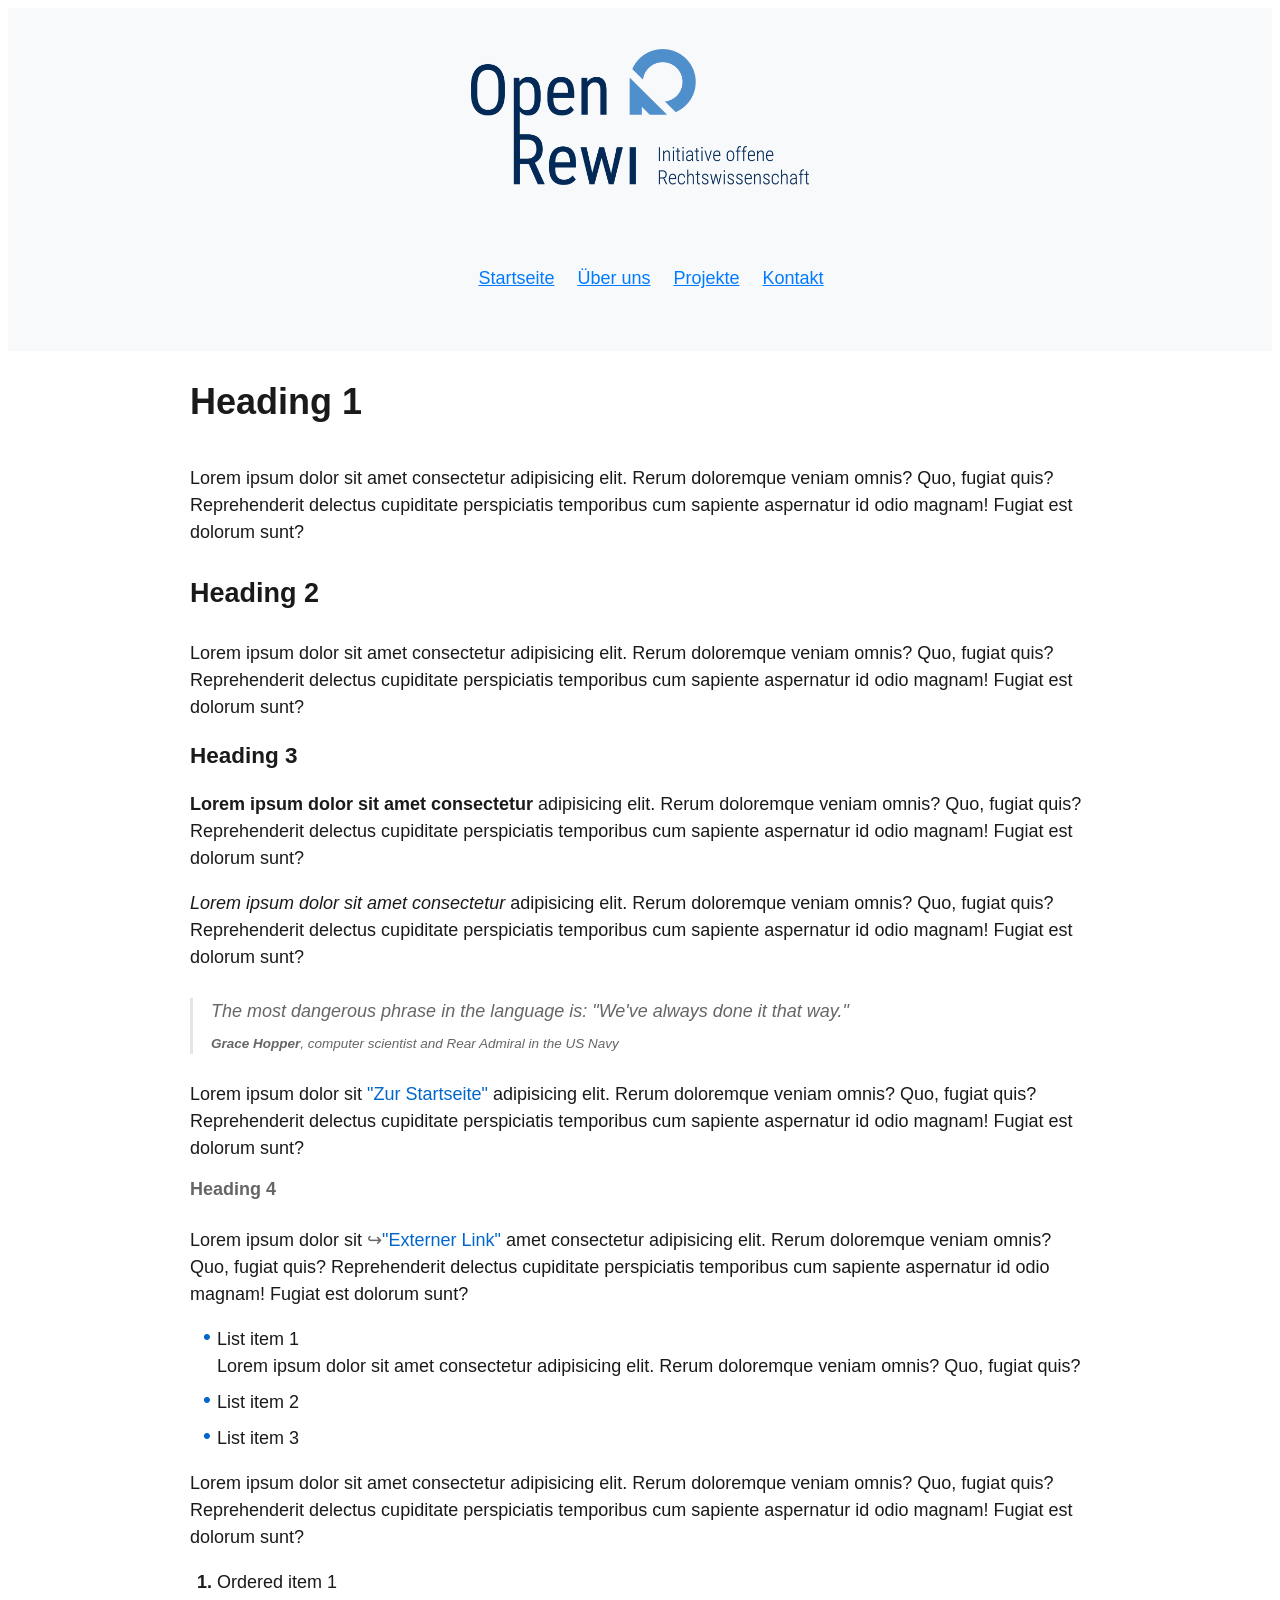
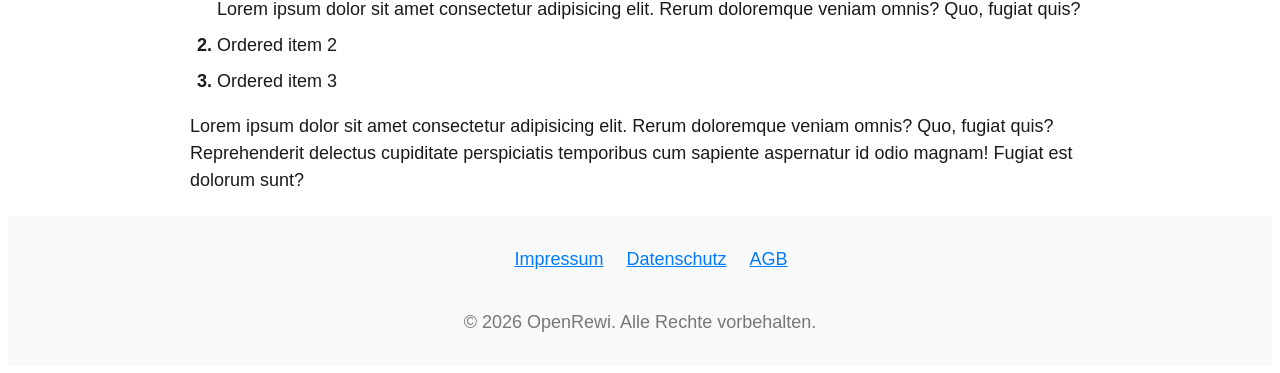
==== impressum.html @ 28f7349d "[ORP] Style typography for richtext" ====
<!doctype html>
<!-- Language of the document -->
<html lang="de">
  <head>
    <!-- Character encoding for the document -->
    <meta charset="UTF-8" />

    <!-- Responsive design meta tag -->
    <meta name="viewport" content="width=device-width, initial-scale=1.0" />

    <!-- Hide page from search engines -->
    <meta name="robots" content="noindex, nofollow" />

    <!-- Meta tags for SEO -->
    <title>Open Rewi | Impressum</title>
    <meta
      name="description"
      content="Wir erstellen gemeinsam frei zugängliche hochwertige, aktuelle und veränderbare rechtswissenschaftliche Lehrmaterialien."
    />

    <!-- Social Media Meta Tags -->
    <meta
      property="og:title"
      content="OpenRewi – Initiative offene Rechtswissenschaft"
    />
    <meta
      property="og:description"
      content="Wir erstellen gemeinsam frei zugängliche hochwertige, aktuelle und veränderbare rechtswissenschaftliche Lehrmaterialien."
    />
    <meta
      property="og:image"
      content="https://openrewi.org/wp-content/uploads/2022/10/product_pages-1.jpg"
    />

    <!-- Favicon -->
    <link
      rel="icon"
      href="https://openrewi.org/wp-content/uploads/2025/07/cropped-OpenRewi-Logo_Favicon-32x32.png"
      sizes="32x32"
    />

    <!-- Stylesheets -->
    <link
      rel="stylesheet"
      href="https://meyerweb.com/eric/tools/css/reset/reset.css"
    />
    <link rel="stylesheet" href="/src/css/typography.css" />
    <link rel="stylesheet" href="/src/css/style.css" />
  </head>
  <body>
    <header class="or-header">
      <img
        src="/src/img/OpenRewi-Logo.png"
        alt="OpenRewi Logo"
        class="or-logo"
      />
      <nav class="or-nav" aria-label="Hauptnavigation">
        <ul class="or-nav-list">
          <li class="or-nav-item"><a href="/index.html">Startseite</a></li>
          <li class="or-nav-item"><a href="#">Über uns</a></li>
          <li class="or-nav-item"><a href="#">Projekte</a></li>
          <li class="or-nav-item"><a href="#">Kontakt</a></li>
        </ul>
      </nav>
    </header>
    <main class="or-main">
      <div class="or-richtext">
        <h1>Heading 1</h1>
        <p>
          Lorem ipsum dolor sit amet consectetur adipisicing elit. Rerum
          doloremque veniam omnis? Quo, fugiat quis? Reprehenderit delectus
          cupiditate perspiciatis temporibus cum sapiente aspernatur id odio
          magnam! Fugiat est dolorum sunt?
        </p>
        <h2>Heading 2</h2>
        <p>
          Lorem ipsum dolor sit amet consectetur adipisicing elit. Rerum
          doloremque veniam omnis? Quo, fugiat quis? Reprehenderit delectus
          cupiditate perspiciatis temporibus cum sapiente aspernatur id odio
          magnam! Fugiat est dolorum sunt?
        </p>
        <h3>Heading 3</h3>
        <p>
          <strong>Lorem ipsum dolor sit amet consectetur</strong> adipisicing
          elit. Rerum doloremque veniam omnis? Quo, fugiat quis? Reprehenderit
          delectus cupiditate perspiciatis temporibus cum sapiente aspernatur id
          odio magnam! Fugiat est dolorum sunt?
        </p>
        <p>
          <em>Lorem ipsum dolor sit amet consectetur</em> adipisicing elit.
          Rerum doloremque veniam omnis? Quo, fugiat quis? Reprehenderit
          delectus cupiditate perspiciatis temporibus cum sapiente aspernatur id
          odio magnam! Fugiat est dolorum sunt?
        </p>
        <blockquote>
          <p>
            The most dangerous phrase in the language is: "We've always done it
            that way."
          </p>
          <small
            ><strong>Grace Hopper</strong>, computer scientist and Rear Admiral
            in the US Navy</small
          >
        </blockquote>
        <p>
          Lorem ipsum dolor sit
          <a href="index.html" target="_self">"Zur Startseite"</a> adipisicing
          elit. Rerum doloremque veniam omnis? Quo, fugiat quis? Reprehenderit
          delectus cupiditate perspiciatis temporibus cum sapiente aspernatur id
          odio magnam! Fugiat est dolorum sunt?
        </p>
        <h4>Heading 4</h4>
        <p>
          Lorem ipsum dolor sit
          <a href="index.html" target="_blank">"Externer Link"</a> amet
          consectetur adipisicing elit. Rerum doloremque veniam omnis? Quo,
          fugiat quis? Reprehenderit delectus cupiditate perspiciatis temporibus
          cum sapiente aspernatur id odio magnam! Fugiat est dolorum sunt?
        </p>
        <ul>
          <li>
            List item 1<br />Lorem ipsum dolor sit amet consectetur adipisicing
            elit. Rerum doloremque veniam omnis? Quo, fugiat quis?
          </li>
          <li>List item 2</li>
          <li>List item 3</li>
        </ul>
        <p>
          Lorem ipsum dolor sit amet consectetur adipisicing elit. Rerum
          doloremque veniam omnis? Quo, fugiat quis? Reprehenderit delectus
          cupiditate perspiciatis temporibus cum sapiente aspernatur id odio
          magnam! Fugiat est dolorum sunt?
        </p>
        <ol>
          <li>
            Ordered item 1<br />Lorem ipsum dolor sit amet consectetur
            adipisicing elit. Rerum doloremque veniam omnis? Quo, fugiat quis?
          </li>
          <li>Ordered item 2</li>
          <li>Ordered item 3</li>
        </ol>
        <p>
          Lorem ipsum dolor sit amet consectetur adipisicing elit. Rerum
          doloremque veniam omnis? Quo, fugiat quis? Reprehenderit delectus
          cupiditate perspiciatis temporibus cum sapiente aspernatur id odio
          magnam! Fugiat est dolorum sunt?
        </p>
      </div>
    </main>
    <footer class="or-footer">
      <nav class="or-footer-nav" aria-label="Footer-Navigation">
        <ul class="or-nav-list">
          <li class="or-nav-item"><a href="#">Impressum</a></li>
          <li class="or-nav-item"><a href="#">Datenschutz</a></li>
          <li class="or-nav-item"><a href="#">AGB</a></li>
        </ul>
      </nav>
      <p>&copy; 2026 OpenRewi. Alle Rechte vorbehalten.</p>
    </footer>
  </body>
</html>
---- src/css/typography.css ----
:root {
  /* Fonts */
  --font-sans: "Arial";

  /* Font Sizes (modular scale) */
  --font-xs: 0.5rem; /* 8px */
  --font-s: 0.75rem; /* 12px */
  --font-m: 1rem; /* 16px */
  --font-l: 1.25rem; /* 20px */
  --font-xl: 1.5rem; /* 24px */
  --font-xxl: 2rem; /* 32px */

  /* Spacing Sizes (modular scale) */
  --space-xs: 0.5rem; /* 8px */
  --space-s: 0.75rem; /* 12px */
  --space-m: 1rem; /* 16px */
  --space-l: 1.25rem; /* 20px */
  --space-xl: 1.5rem; /* 24px */
  --space-xxl: 2rem; /* 32px */

  /* Colors */
  --color-text: #1a1a1a;
  --color-muted: #666;
  --color-border: #e5e5e5;
  --color-accent: #0066cc;
  --color-white: #ffffff;
  --color-bg: #f8f9fa;
}

/* =========================
   BASE STYLES
========================= */

html {
  font-size: 100%;
}

body {
  font-family: var(--font-sans);
  line-height: 1.5;
  color: var(--color-text);
}

.or-richtext {
  /* =========================
   HEADINGS
========================= */

  h1,
  h2,
  h3,
  h4 {
    font-family: var(--font-sans);
    font-weight: 600;
  }

  h1 {
    font-size: var(--font-xxl);
    margin-bottom: var(--space-xxl);
  }

  h2 {
    font-size: var(--font-xl);
    margin: var(--space-xl) 0;
  }

  h3 {
    font-size: var(--font-l);
    margin: var(--space-m) 0;
  }

  h4 {
    font-size: var(--font-m);
    color: var(--color-muted);
    margin-top: var(--space-s);
  }

  /* =========================
   TEXT ELEMENTS
========================= */

  p {
    margin-bottom: var(--space-s);
  }

  strong {
    font-weight: 600;
  }

  em {
    font-style: italic;
  }

  /* =========================
   LINKS
========================= */

  a {
    color: var(--color-accent);
    text-decoration: none;
    border-bottom: 1px solid transparent;
    transition: border-color 0.2s ease;
  }

  a:hover {
    border-color: var(--color-accent);
  }

  a[target="_blank"]::before {
    content: "↪";
    color: var(--color-muted);
  }

  /* =========================
   BLOCKQUOTE
========================= */

  blockquote {
    border-left: 3px solid var(--color-border);
    padding-left: var(--space-m);
    margin: var(--space-xl) 0;
    color: var(--color-muted);
    font-style: italic;
  }

  blockquote p {
    margin: 0;
  }

  blockquote small {
    display: block;
    margin-top: var(--space-xs);
    font-size: var(--font-s);
  }

  /* =========================
   LISTS
========================= */

  ul,
  ol {
    padding-left: var(--space-xl);
    margin-bottom: var(--space-s);
  }

  li + li {
    margin-top: var(--space-xs);
  }

  /* =========================
   UNORDERED LIST (UL)
========================= */

  ul {
    list-style: none;
  }

  ul li {
    position: relative;
  }

  ul li::before {
    content: "•";
    position: absolute;
    top: -0.25em;
    left: -0.625em;
    font-size: 1.25em;
    color: var(--color-accent);
  }

  /* =========================
   ORDERED LIST (OL)
========================= */

  ol {
    list-style: decimal;
  }

  ol li::marker {
    font-weight: 700;
  }
}

/* =========================
   RESPONSIVE TYPOGRAPHY
========================= */

@media (min-width: 769px) {
  html {
    font-size: 112.5%; /* 18px */
  }
}
---- src/css/style.css ----
body {
  font-family: "Arial";
}

.or-header {
  background-color: #f8f9fa;
  padding: calc(20 / 16 * 1rem);
  text-align: center;
}

.or-logo {
  width: calc(300 / 16 * 1rem);
  height: auto;
  margin-bottom: calc(32 / 16 * 1rem);
  padding: 1rem;
}

.or-nav-item {
  display: inline-block;
  margin: 0 1rem 1rem 0;

  a {
    color: #007bff;
  }
}

.or-main {
  max-width: calc(800 / 16 * 1rem);
  margin: calc(20 / 16 * 1rem) auto;
  padding: 0 calc(20 / 16 * 1rem);
}

.or-footer {
  background-color: #f8f9fa;
  padding: calc(10 / 16 * 1rem);
  text-align: center;
  color: #777;
}
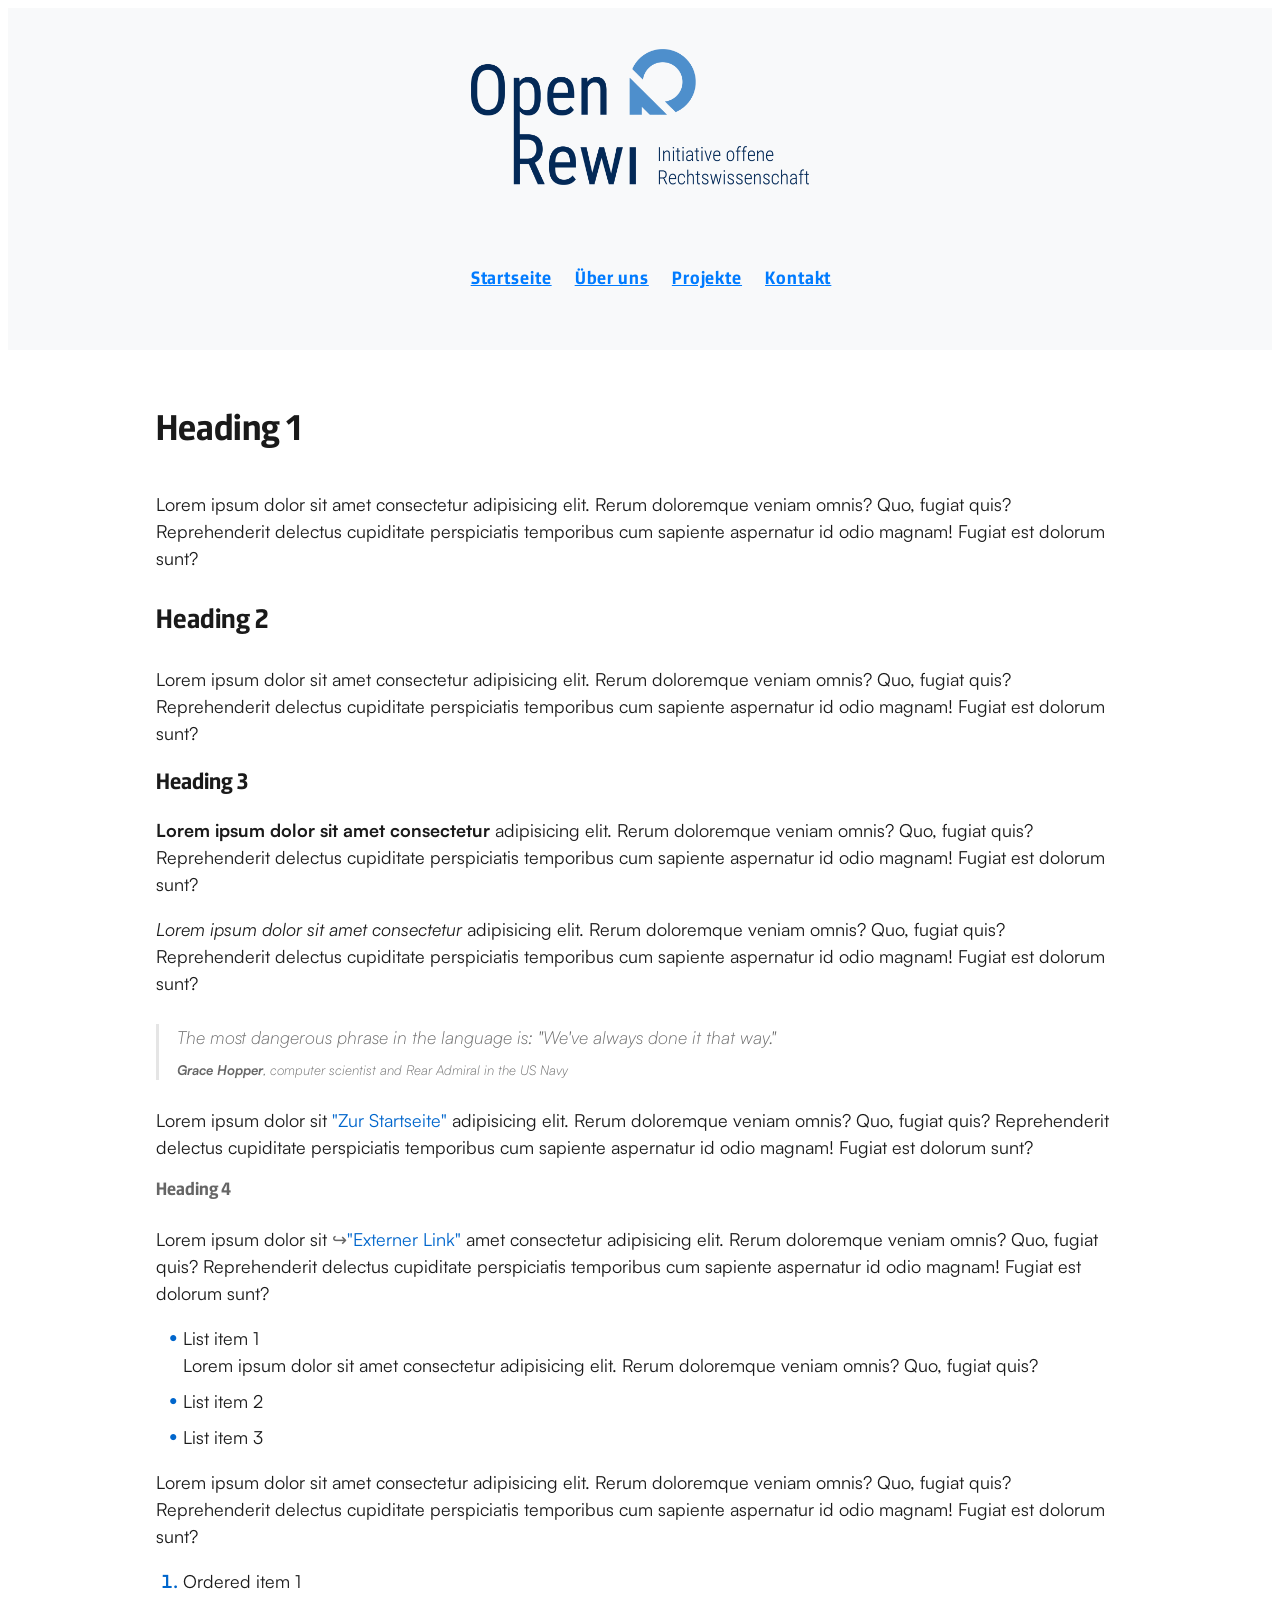
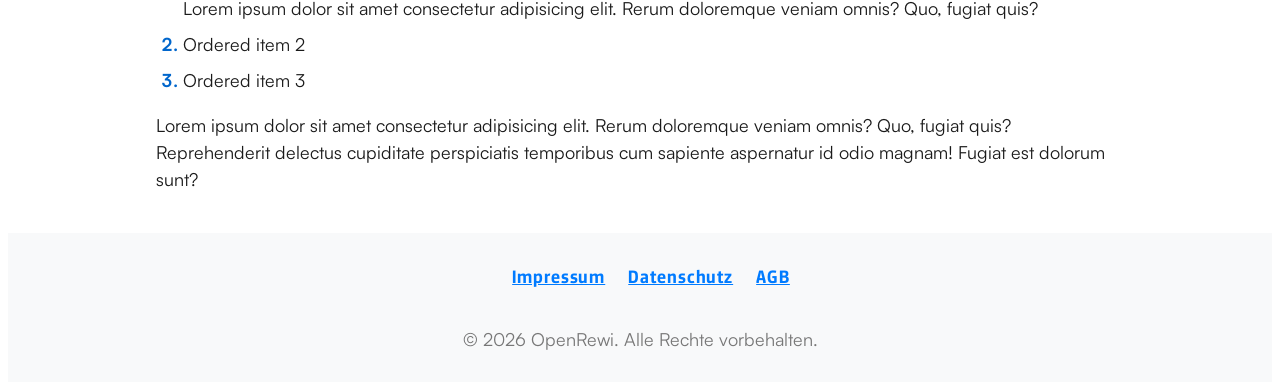
==== commit 929073e6: "[ORP] Create layout grid" ====
--- a/impressum.html
+++ b/impressum.html
@@ -44,7 +44,9 @@
       rel="stylesheet"
       href="https://meyerweb.com/eric/tools/css/reset/reset.css"
     />
+    <link rel="stylesheet" href="/src/css/variables.css" />
     <link rel="stylesheet" href="/src/css/typography.css" />
+    <link rel="stylesheet" href="/src/css/layout.css" />
     <link rel="stylesheet" href="/src/css/style.css" />
   </head>
   <body>
@@ -58,95 +60,98 @@
         <ul class="or-nav-list">
           <li class="or-nav-item"><a href="/index.html">Startseite</a></li>
           <li class="or-nav-item"><a href="#">Über uns</a></li>
-          <li class="or-nav-item"><a href="#">Projekte</a></li>
+          <li class="or-nav-item"><a href="/projects.html">Projekte</a></li>
           <li class="or-nav-item"><a href="#">Kontakt</a></li>
         </ul>
       </nav>
     </header>
-    <main class="or-main">
-      <div class="or-richtext">
-        <h1>Heading 1</h1>
-        <p>
-          Lorem ipsum dolor sit amet consectetur adipisicing elit. Rerum
-          doloremque veniam omnis? Quo, fugiat quis? Reprehenderit delectus
-          cupiditate perspiciatis temporibus cum sapiente aspernatur id odio
-          magnam! Fugiat est dolorum sunt?
-        </p>
-        <h2>Heading 2</h2>
-        <p>
-          Lorem ipsum dolor sit amet consectetur adipisicing elit. Rerum
-          doloremque veniam omnis? Quo, fugiat quis? Reprehenderit delectus
-          cupiditate perspiciatis temporibus cum sapiente aspernatur id odio
-          magnam! Fugiat est dolorum sunt?
-        </p>
-        <h3>Heading 3</h3>
-        <p>
-          <strong>Lorem ipsum dolor sit amet consectetur</strong> adipisicing
-          elit. Rerum doloremque veniam omnis? Quo, fugiat quis? Reprehenderit
-          delectus cupiditate perspiciatis temporibus cum sapiente aspernatur id
-          odio magnam! Fugiat est dolorum sunt?
-        </p>
-        <p>
-          <em>Lorem ipsum dolor sit amet consectetur</em> adipisicing elit.
-          Rerum doloremque veniam omnis? Quo, fugiat quis? Reprehenderit
-          delectus cupiditate perspiciatis temporibus cum sapiente aspernatur id
-          odio magnam! Fugiat est dolorum sunt?
-        </p>
-        <blockquote>
+    <div class="or-template">
+      <main class="or-main">
+        <div class="or-richtext">
+          <h1>Heading 1</h1>
           <p>
-            The most dangerous phrase in the language is: "We've always done it
-            that way."
+            Lorem ipsum dolor sit amet consectetur adipisicing elit. Rerum
+            doloremque veniam omnis? Quo, fugiat quis? Reprehenderit delectus
+            cupiditate perspiciatis temporibus cum sapiente aspernatur id odio
+            magnam! Fugiat est dolorum sunt?
           </p>
-          <small
-            ><strong>Grace Hopper</strong>, computer scientist and Rear Admiral
-            in the US Navy</small
-          >
-        </blockquote>
-        <p>
-          Lorem ipsum dolor sit
-          <a href="index.html" target="_self">"Zur Startseite"</a> adipisicing
-          elit. Rerum doloremque veniam omnis? Quo, fugiat quis? Reprehenderit
-          delectus cupiditate perspiciatis temporibus cum sapiente aspernatur id
-          odio magnam! Fugiat est dolorum sunt?
-        </p>
-        <h4>Heading 4</h4>
-        <p>
-          Lorem ipsum dolor sit
-          <a href="index.html" target="_blank">"Externer Link"</a> amet
-          consectetur adipisicing elit. Rerum doloremque veniam omnis? Quo,
-          fugiat quis? Reprehenderit delectus cupiditate perspiciatis temporibus
-          cum sapiente aspernatur id odio magnam! Fugiat est dolorum sunt?
-        </p>
-        <ul>
-          <li>
-            List item 1<br />Lorem ipsum dolor sit amet consectetur adipisicing
-            elit. Rerum doloremque veniam omnis? Quo, fugiat quis?
-          </li>
-          <li>List item 2</li>
-          <li>List item 3</li>
-        </ul>
-        <p>
-          Lorem ipsum dolor sit amet consectetur adipisicing elit. Rerum
-          doloremque veniam omnis? Quo, fugiat quis? Reprehenderit delectus
-          cupiditate perspiciatis temporibus cum sapiente aspernatur id odio
-          magnam! Fugiat est dolorum sunt?
-        </p>
-        <ol>
-          <li>
-            Ordered item 1<br />Lorem ipsum dolor sit amet consectetur
+          <h2>Heading 2</h2>
+          <p>
+            Lorem ipsum dolor sit amet consectetur adipisicing elit. Rerum
+            doloremque veniam omnis? Quo, fugiat quis? Reprehenderit delectus
+            cupiditate perspiciatis temporibus cum sapiente aspernatur id odio
+            magnam! Fugiat est dolorum sunt?
+          </p>
+          <h3>Heading 3</h3>
+          <p>
+            <strong>Lorem ipsum dolor sit amet consectetur</strong>
             adipisicing elit. Rerum doloremque veniam omnis? Quo, fugiat quis?
-          </li>
-          <li>Ordered item 2</li>
-          <li>Ordered item 3</li>
-        </ol>
-        <p>
-          Lorem ipsum dolor sit amet consectetur adipisicing elit. Rerum
-          doloremque veniam omnis? Quo, fugiat quis? Reprehenderit delectus
-          cupiditate perspiciatis temporibus cum sapiente aspernatur id odio
-          magnam! Fugiat est dolorum sunt?
-        </p>
-      </div>
-    </main>
+            Reprehenderit delectus cupiditate perspiciatis temporibus cum
+            sapiente aspernatur id odio magnam! Fugiat est dolorum sunt?
+          </p>
+          <p>
+            <em>Lorem ipsum dolor sit amet consectetur</em> adipisicing elit.
+            Rerum doloremque veniam omnis? Quo, fugiat quis? Reprehenderit
+            delectus cupiditate perspiciatis temporibus cum sapiente aspernatur
+            id odio magnam! Fugiat est dolorum sunt?
+          </p>
+          <blockquote>
+            <p>
+              The most dangerous phrase in the language is: "We've always done
+              it that way."
+            </p>
+            <small
+              ><strong>Grace Hopper</strong>, computer scientist and Rear
+              Admiral in the US Navy</small
+            >
+          </blockquote>
+          <p>
+            Lorem ipsum dolor sit
+            <a href="index.html" target="_self">"Zur Startseite"</a>
+            adipisicing elit. Rerum doloremque veniam omnis? Quo, fugiat quis?
+            Reprehenderit delectus cupiditate perspiciatis temporibus cum
+            sapiente aspernatur id odio magnam! Fugiat est dolorum sunt?
+          </p>
+          <h4>Heading 4</h4>
+          <p>
+            Lorem ipsum dolor sit
+            <a href="index.html" target="_blank">"Externer Link"</a> amet
+            consectetur adipisicing elit. Rerum doloremque veniam omnis? Quo,
+            fugiat quis? Reprehenderit delectus cupiditate perspiciatis
+            temporibus cum sapiente aspernatur id odio magnam! Fugiat est
+            dolorum sunt?
+          </p>
+          <ul>
+            <li>
+              List item 1<br />Lorem ipsum dolor sit amet consectetur
+              adipisicing elit. Rerum doloremque veniam omnis? Quo, fugiat quis?
+            </li>
+            <li>List item 2</li>
+            <li>List item 3</li>
+          </ul>
+          <p>
+            Lorem ipsum dolor sit amet consectetur adipisicing elit. Rerum
+            doloremque veniam omnis? Quo, fugiat quis? Reprehenderit delectus
+            cupiditate perspiciatis temporibus cum sapiente aspernatur id odio
+            magnam! Fugiat est dolorum sunt?
+          </p>
+          <ol>
+            <li>
+              Ordered item 1<br />Lorem ipsum dolor sit amet consectetur
+              adipisicing elit. Rerum doloremque veniam omnis? Quo, fugiat quis?
+            </li>
+            <li>Ordered item 2</li>
+            <li>Ordered item 3</li>
+          </ol>
+          <p>
+            Lorem ipsum dolor sit amet consectetur adipisicing elit. Rerum
+            doloremque veniam omnis? Quo, fugiat quis? Reprehenderit delectus
+            cupiditate perspiciatis temporibus cum sapiente aspernatur id odio
+            magnam! Fugiat est dolorum sunt?
+          </p>
+        </div>
+      </main>
+    </div>
     <footer class="or-footer">
       <nav class="or-footer-nav" aria-label="Footer-Navigation">
         <ul class="or-nav-list">
--- a/src/css/variables.css
+++ b/src/css/variables.css
@@ -0,0 +1,62 @@
+:root {
+  /* =========================
+    TYPOGRAPHY
+========================= */
+  /* Fonts */
+  --font-regular:
+    SatoshiRegular, Avenir, Montserrat, Corbel, "URW Gothic", source-sans-pro,
+    sans-serif;
+  --font-italic:
+    SatoshiItalic, Avenir, Montserrat, Corbel, "URW Gothic", source-sans-pro,
+    sans-serif;
+  --font-light-italic:
+    SatoshiLightItalic, Avenir, Montserrat, Corbel, "URW Gothic",
+    source-sans-pro, sans-serif;
+  --font-bold:
+    SatoshiBold, Avenir, Montserrat, Corbel, "URW Gothic", source-sans-pro,
+    sans-serif;
+  --font-bold-italic:
+    SatoshiBoldItalic, Avenir, Montserrat, Corbel, "URW Gothic",
+    source-sans-pro, sans-serif;
+  --font-cond-bold: ExposeBold, "Times New Roman", serif;
+
+  /* Font Sizes (modular scale) */
+  --font-xs: 0.5rem; /* 8px */
+  --font-s: 0.75rem; /* 12px */
+  --font-m: 1rem; /* 16px */
+  --font-l: 1.25rem; /* 20px */
+  --font-xl: 1.5rem; /* 24px */
+  --font-xxl: 2rem; /* 32px */
+
+  /* =========================
+    SPACES
+========================= */
+  --space-xs: 0.5rem; /* 8px */
+  --space-s: 0.75rem; /* 12px */
+  --space-m: 1rem; /* 16px */
+  --space-l: 1.25rem; /* 20px */
+  --space-xl: 1.5rem; /* 24px */
+  --space-xxl: 2rem; /* 32px */
+
+  /* =========================
+    COLORS
+========================= */
+  --color-text: #1a1a1a;
+  --color-muted: #666;
+  --color-border: #e5e5e5;
+  --color-accent: #0066cc;
+  --color-white: #ffffff;
+  --color-bg: #f8f9fa;
+
+  /* =========================
+    GRID
+========================= */
+  /* Breakpoints */
+  --breakpoint-xs: 480px;
+  --breakpoint-s: 768px;
+  --breakpoint-m: 1024px;
+  --breakpoint-l: 1200px;
+
+  /* Module container grid */
+  --grid-gap: var(--space-l);
+}
--- a/src/css/typography.css
+++ b/src/css/typography.css
@@ -1,6 +1,21 @@
 :root {
   /* Fonts */
-  --font-sans: "Arial";
+  --font-regular:
+    SatoshiRegular, Avenir, Montserrat, Corbel, "URW Gothic", source-sans-pro,
+    sans-serif;
+  --font-italic:
+    SatoshiItalic, Avenir, Montserrat, Corbel, "URW Gothic", source-sans-pro,
+    sans-serif;
+  --font-light-italic:
+    SatoshiLightItalic, Avenir, Montserrat, Corbel, "URW Gothic",
+    source-sans-pro, sans-serif;
+  --font-bold:
+    SatoshiBold, Avenir, Montserrat, Corbel, "URW Gothic", source-sans-pro,
+    sans-serif;
+  --font-bold-italic:
+    SatoshiBoldItalic, Avenir, Montserrat, Corbel, "URW Gothic",
+    source-sans-pro, sans-serif;
+  --font-cond-bold: ExposeBold, "Times New Roman", serif;
 
   /* Font Sizes (modular scale) */
   --font-xs: 0.5rem; /* 8px */
@@ -28,6 +43,75 @@
 }
 
 /* =========================
+   FONTS
+========================= */
+@font-face {
+  font-family: "SatoshiRegular";
+  src:
+    url("../fonts/satoshi/Satoshi-Regular.woff2") format("woff2"),
+    url("../fonts/satoshi/Satoshi-Regular.woff") format("woff"),
+    url("../fonts/satoshi/Satoshi-Regular.eot") format("eot");
+  font-weight: 400;
+  font-display: swap;
+  font-style: normal;
+}
+
+@font-face {
+  font-family: "SatoshiItalic";
+  src:
+    url("../fonts/satoshi/Satoshi-Italic.woff2") format("woff2"),
+    url("../fonts/satoshi/Satoshi-Italic.woff") format("woff"),
+    url("../fonts/satoshi/Satoshi-Italic.eot") format("eot");
+  font-weight: 400;
+  font-display: swap;
+  font-style: italic;
+}
+
+@font-face {
+  font-family: "SatoshiBold";
+  src:
+    url("../fonts/satoshi/Satoshi-Bold.woff2") format("woff2"),
+    url("../fonts/satoshi/Satoshi-Bold.woff") format("woff"),
+    url("../fonts/satoshi/Satoshi-Bold.eot") format("eot");
+  font-weight: 900;
+  font-display: swap;
+  font-style: normal;
+}
+
+@font-face {
+  font-family: "SatoshiBoldItalic";
+  src:
+    url("../fonts/satoshi/Satoshi-BoldItalic.woff2") format("woff2"),
+    url("../fonts/satoshi/Satoshi-BoldItalic.woff") format("woff"),
+    url("../fonts/satoshi/Satoshi-BoldItalic.eot") format("eot");
+  font-weight: 700;
+  font-display: swap;
+  font-style: normal;
+}
+
+@font-face {
+  font-family: "SatoshiLightItalic";
+  src:
+    url("../fonts/satoshi/Satoshi-LightItalic.woff2") format("woff2"),
+    url("../fonts/satoshi/Satoshi-LightItalic.woff") format("woff"),
+    url("../fonts/satoshi/Satoshi-LightItalic.eot") format("eot");
+  font-weight: 300;
+  font-display: swap;
+  font-style: italic;
+}
+
+@font-face {
+  font-family: "ExposeBold";
+  src:
+    url("../fonts/expose/Expose-Bold.woff2") format("woff2"),
+    url("../fonts/expose/Expose-Bold.woff") format("woff"),
+    url("../fonts/expose/Expose-Bold.ttf") format("truetype");
+  font-weight: 700;
+  font-display: swap;
+  font-style: normal;
+}
+
+/* =========================
    BASE STYLES
 ========================= */
 
@@ -36,7 +120,7 @@
 }
 
 body {
-  font-family: var(--font-sans);
+  font-family: var(--font-regular);
   line-height: 1.5;
   color: var(--color-text);
 }
@@ -50,8 +134,7 @@
   h2,
   h3,
   h4 {
-    font-family: var(--font-sans);
-    font-weight: 600;
+    font-family: var(--font-cond-bold);
   }
 
   h1 {
@@ -84,11 +167,11 @@
   }
 
   strong {
-    font-weight: 600;
+    font-family: var(--font-bold);
   }
 
   em {
-    font-style: italic;
+    font-family: var(--font-italic);
   }
 
   /* =========================
@@ -120,7 +203,11 @@
     padding-left: var(--space-m);
     margin: var(--space-xl) 0;
     color: var(--color-muted);
-    font-style: italic;
+    font-family: var(--font-light-italic);
+
+    strong {
+      font-family: var(--font-bold-italic);
+    }
   }
 
   blockquote p {
@@ -177,7 +264,8 @@
   }
 
   ol li::marker {
-    font-weight: 700;
+    font-family: var(--font-bold);
+    color: var(--color-accent);
   }
 }
 
--- a/src/css/layout.css
+++ b/src/css/layout.css
@@ -0,0 +1,34 @@
+.or-template,
+.or-template--aside {
+  max-width: calc(900 / 16 * 1rem);
+  margin: 0 auto;
+  display: grid;
+  grid-template-columns: 1fr;
+  gap: var(--grid-gap);
+
+  .or-main,
+  .or-aside {
+    grid-column: 1 / 1;
+    margin: var(--space-xl) 0;
+    padding: 0 var(--space-l);
+  }
+}
+
+@media (min-width: 1025px) {
+  .or-template--aside {
+    display: grid;
+    grid-template-columns: 3fr 1fr;
+
+    .or-main {
+      grid-column: 1 / 2;
+    }
+
+    .or-aside {
+      grid-column: 2 / 3;
+    }
+  }
+}
+
+.or-aside h2:first-of-type {
+  margin-top: 0;
+}
--- a/src/css/style.css
+++ b/src/css/style.css
@@ -1,7 +1,3 @@
-body {
-  font-family: "Arial";
-}
-
 .or-header {
   background-color: #f8f9fa;
   padding: calc(20 / 16 * 1rem);
@@ -21,13 +17,9 @@
 
   a {
     color: #007bff;
+    font-family: var(--font-cond-bold);
+    letter-spacing: 0.05em;
   }
-}
-
-.or-main {
-  max-width: calc(800 / 16 * 1rem);
-  margin: calc(20 / 16 * 1rem) auto;
-  padding: 0 calc(20 / 16 * 1rem);
 }
 
 .or-footer {
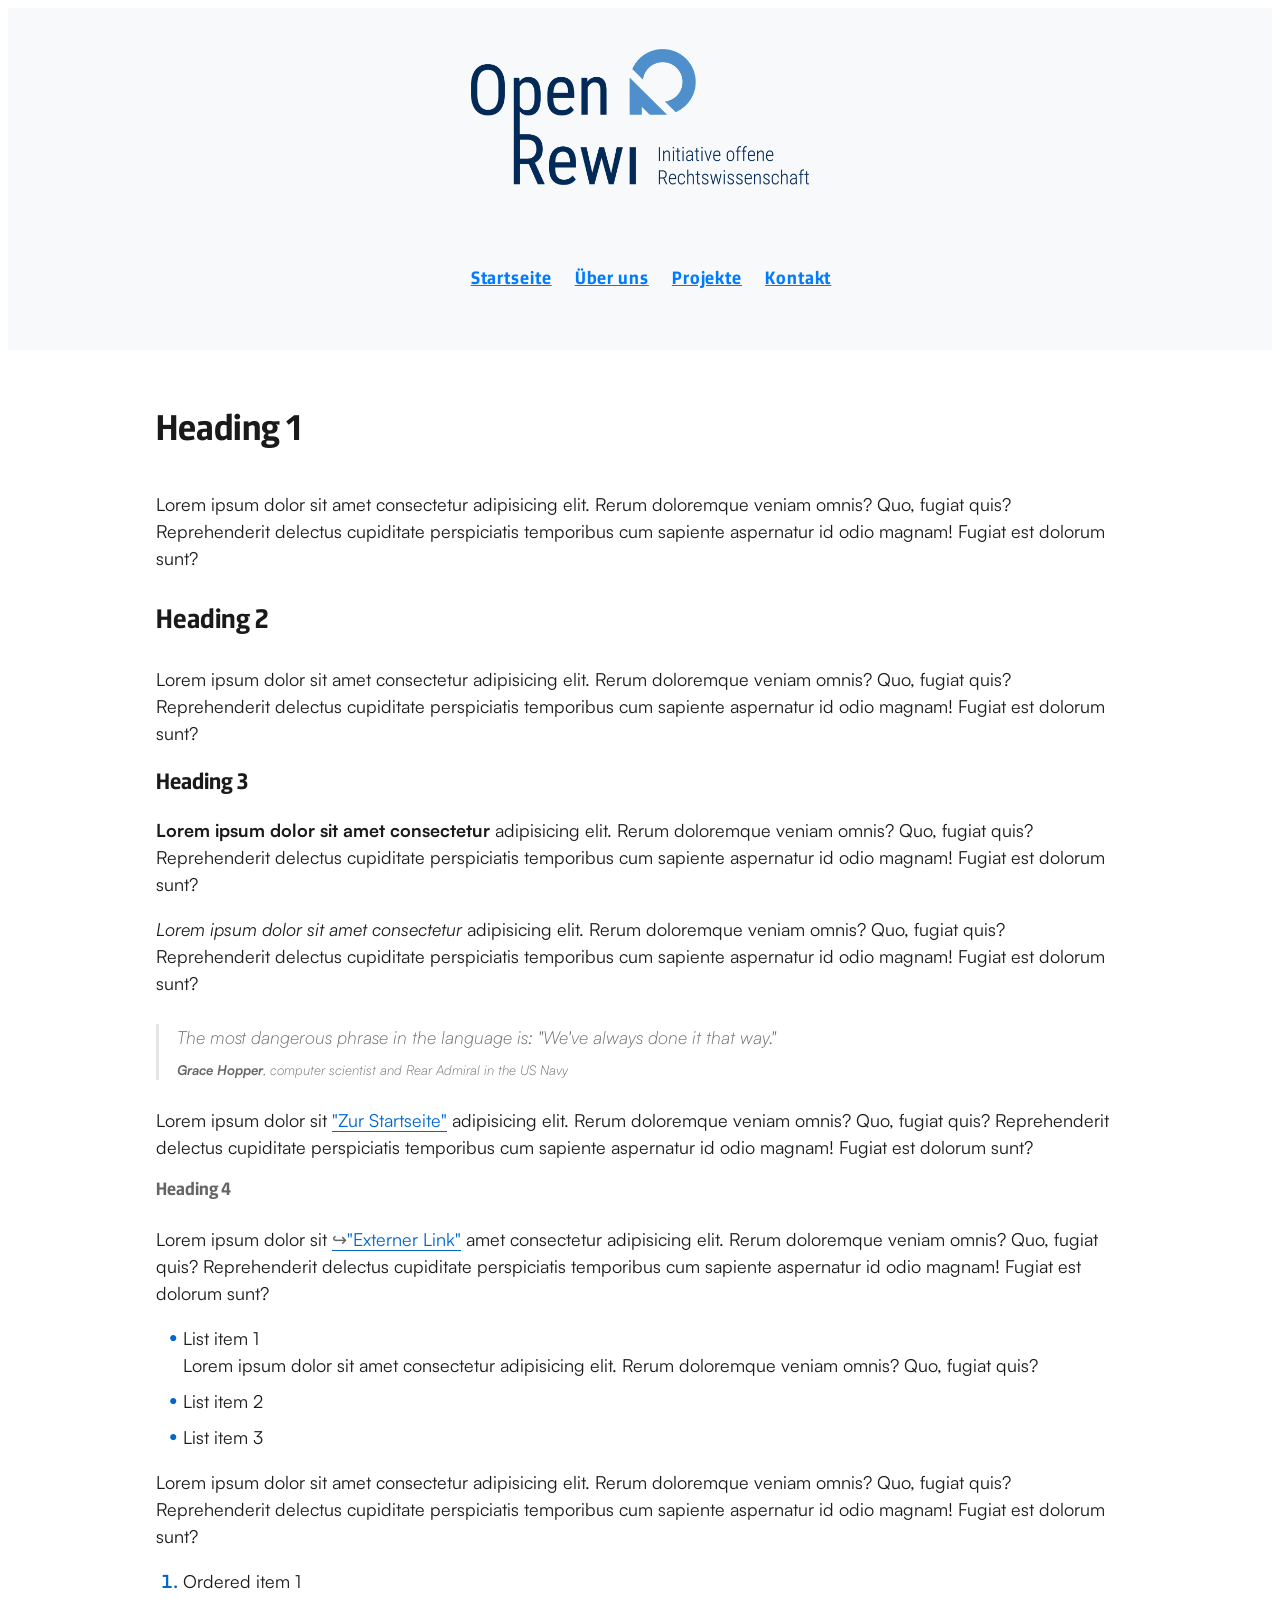
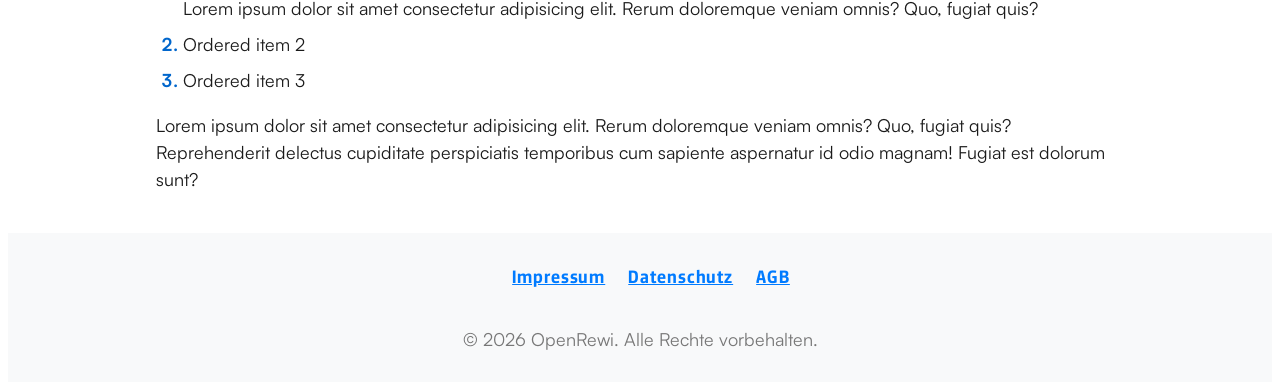
==== commit 62e326ac: "[ORP] Add themes" ====
--- a/impressum.html
+++ b/impressum.html
@@ -47,7 +47,10 @@
     <link rel="stylesheet" href="/src/css/variables.css" />
     <link rel="stylesheet" href="/src/css/typography.css" />
     <link rel="stylesheet" href="/src/css/layout.css" />
+    <link rel="stylesheet" href="/src/css/grid.css" />
     <link rel="stylesheet" href="/src/css/style.css" />
+    <link rel="stylesheet" href="/src/css/theme.css" />
+    <link rel="stylesheet" href="/src/css/card.css" />
   </head>
   <body>
     <header class="or-header">
--- a/src/css/variables.css
+++ b/src/css/variables.css
@@ -41,12 +41,20 @@
   /* =========================
     COLORS
 ========================= */
-  --color-text: #1a1a1a;
+  --color-black: #1a1a1a;
+  --color-white: #ffffff;
+  --color-accent: #0066cc;
   --color-muted: #666;
-  --color-border: #e5e5e5;
-  --color-accent: #0066cc;
-  --color-white: #ffffff;
-  --color-bg: #f8f9fa;
+  --color-grey: #e5e5e5;
+  --color-blue: #2d3c59;
+  --color-green: #94a378;
+  --color-yellow: #e5ba41;
+  --color-terra: #d1855c;
+
+  /* Theme colors */
+  --color-bg: var(--color-grey);
+  --color-text: var(--color-black);
+  --color-border: var(--color-grey);
 
   /* =========================
     GRID
@@ -58,5 +66,6 @@
   --breakpoint-l: 1200px;
 
   /* Module container grid */
+  --grid-span: 1;
   --grid-gap: var(--space-l);
 }
--- a/src/css/typography.css
+++ b/src/css/typography.css
@@ -181,7 +181,7 @@
   a {
     color: var(--color-accent);
     text-decoration: none;
-    border-bottom: 1px solid transparent;
+    border-bottom: 1px solid currentColor;
     transition: border-color 0.2s ease;
   }
 
--- a/src/css/grid.css
+++ b/src/css/grid.css
@@ -0,0 +1,31 @@
+.or-grid__container {
+  max-width: 900px;
+  display: grid;
+  grid-template-columns: repeat(1, 1fr);
+  grid-auto-rows: minmax(200px, auto);
+  gap: var(--space-l);
+}
+
+.or-grid__item {
+  grid-column: auto / span var(--grid-span);
+}
+
+@media (min-width: 481px) {
+  .or-grid__container {
+    grid-template-columns: repeat(2, 1fr);
+  }
+
+  .or-grid__item--1 {
+    --grid-span: 1;
+  }
+
+  .or-grid__item--2 {
+    --grid-span: 2;
+  }
+}
+
+@media (min-width: 769px) {
+  .or-grid__container {
+    grid-template-columns: repeat(4, 1fr);
+  }
+}
--- a/src/css/theme.css
+++ b/src/css/theme.css
@@ -0,0 +1,23 @@
+[data-theme="primary"] {
+  --color-bg: var(--color-blue);
+  --color-text: var(--color-white);
+  --color-border: var(--color-terra);
+}
+
+[data-theme="secondary"] {
+  --color-bg: var(--color-green);
+  --color-text: var(--color-black);
+  --color-border: var(--color-blue);
+}
+
+[data-theme="tertiary"] {
+  --color-bg: var(--color-yellow);
+  --color-text: var(--color-blue);
+  --color-border: var(--color-green);
+}
+
+[data-theme="quaternary"] {
+  --color-bg: var(--color-terra);
+  --color-text: var(--color-black);
+  --color-border: var(--color-yellow);
+}
--- a/src/css/card.css
+++ b/src/css/card.css
@@ -0,0 +1,5 @@
+.or-card {
+  background-color: var(--color-bg);
+  color: var(--color-text);
+  outline: 4px solid var(--color-border);
+}
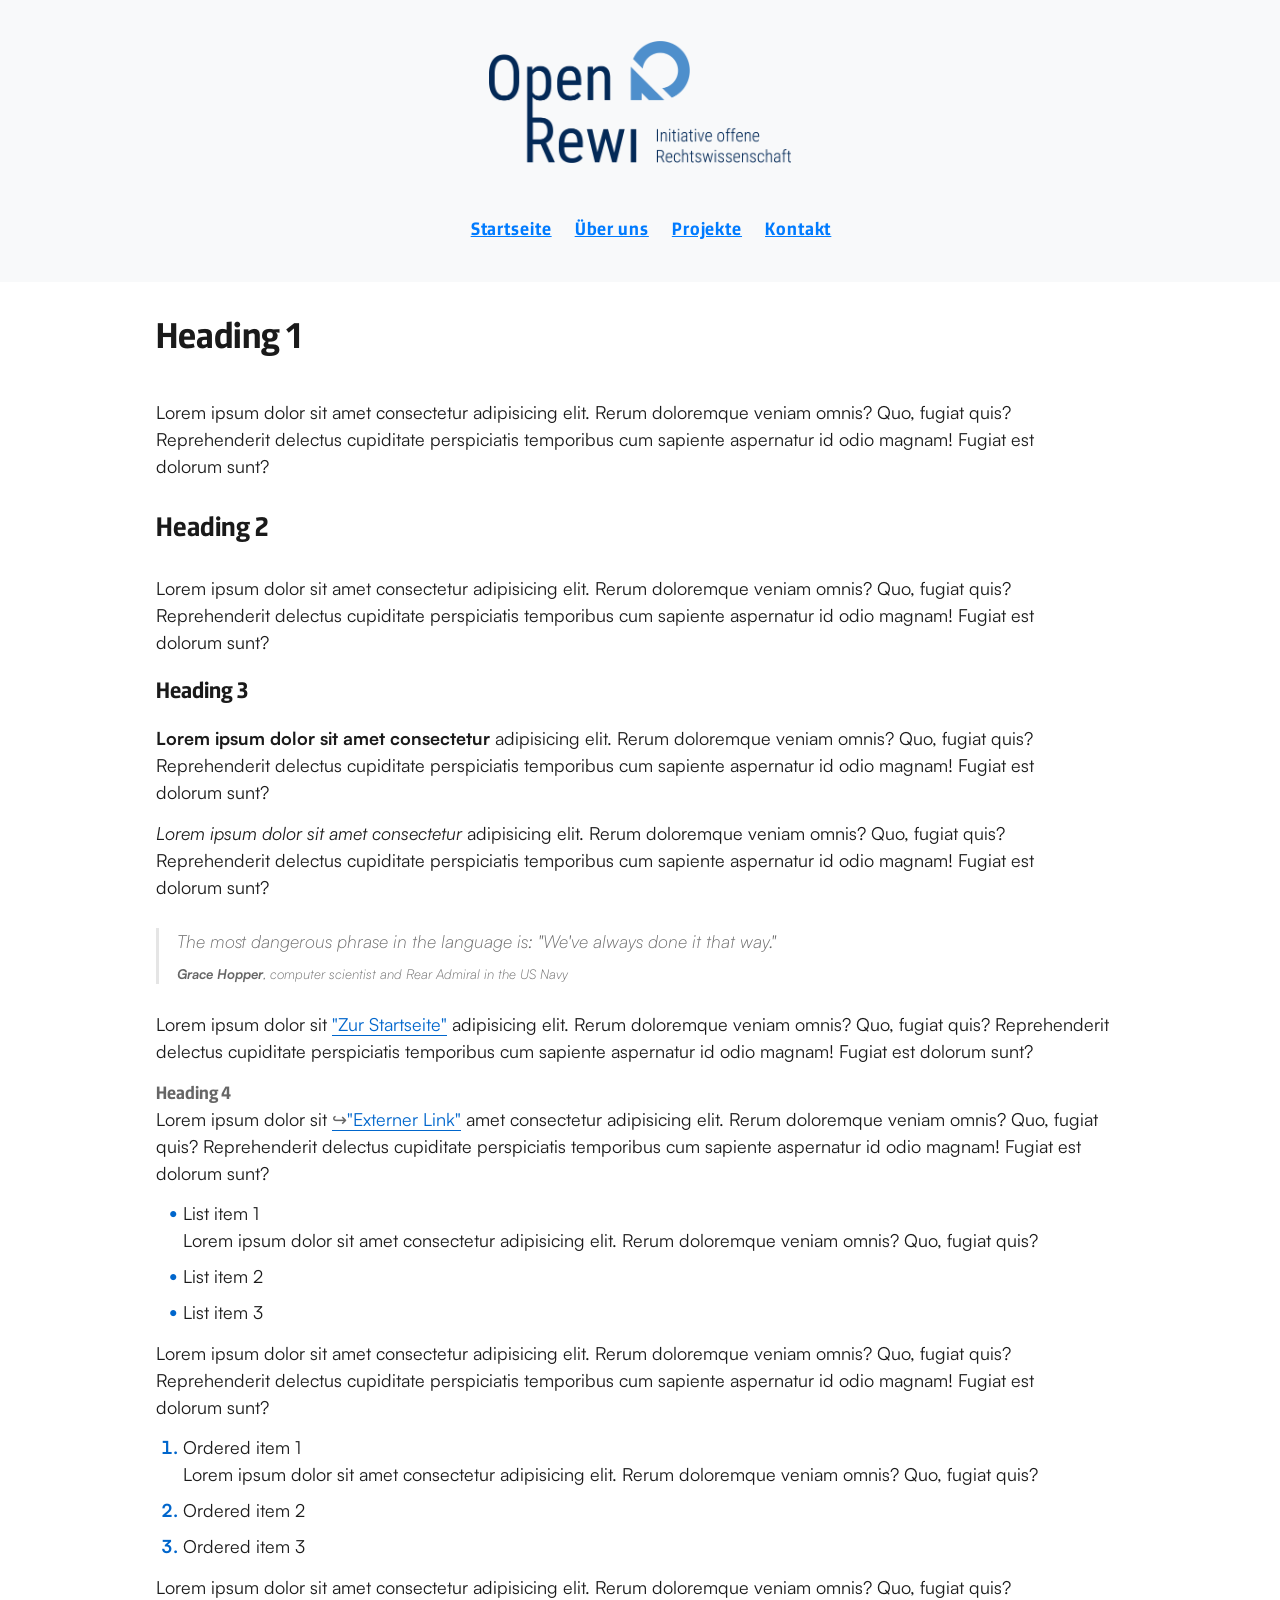
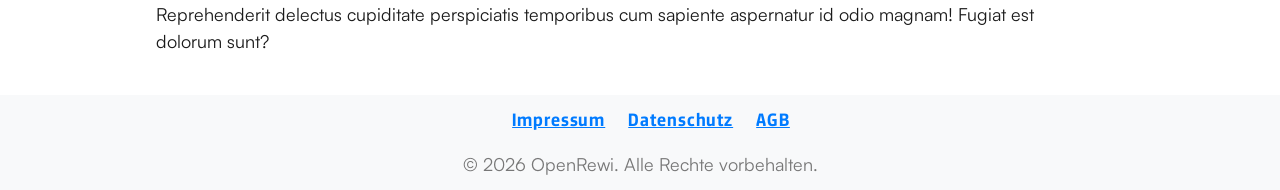
==== commit 2c028500: "[ORP] Style cards and images" ====
--- a/impressum.html
+++ b/impressum.html
@@ -44,6 +44,7 @@
       rel="stylesheet"
       href="https://meyerweb.com/eric/tools/css/reset/reset.css"
     />
+    <link rel="stylesheet" href="/src/css/reset.css" />
     <link rel="stylesheet" href="/src/css/variables.css" />
     <link rel="stylesheet" href="/src/css/typography.css" />
     <link rel="stylesheet" href="/src/css/layout.css" />
--- a/src/css/style.css
+++ b/src/css/style.css
@@ -5,10 +5,12 @@
 }
 
 .or-logo {
-  width: calc(300 / 16 * 1rem);
+  display: inline;
+  width: 100%;
+  max-width: calc(300 / 16 * 1rem);
   height: auto;
-  margin-bottom: calc(32 / 16 * 1rem);
-  padding: 1rem;
+  margin-bottom: var(--space-xl);
+  padding: var(--space-m);
 }
 
 .or-nav-item {
--- a/src/css/theme.css
+++ b/src/css/theme.css
@@ -1,23 +1,31 @@
 [data-theme="primary"] {
   --color-bg: var(--color-blue);
   --color-text: var(--color-white);
-  --color-border: var(--color-terra);
+  --color-border: var(--color-white);
+  --color-outline: var(--color-blue);
+  --color-accent: var(--color-white);
 }
 
 [data-theme="secondary"] {
   --color-bg: var(--color-green);
   --color-text: var(--color-black);
-  --color-border: var(--color-blue);
+  --color-border: var(--color-black);
+  --color-outline: var(--color-green);
+  --color-accent: var(--color-black);
 }
 
 [data-theme="tertiary"] {
   --color-bg: var(--color-yellow);
   --color-text: var(--color-blue);
-  --color-border: var(--color-green);
+  --color-border: var(--color-blue);
+  --color-outline: var(--color-yellow);
+  --color-accent: var(--color-blue);
 }
 
 [data-theme="quaternary"] {
   --color-bg: var(--color-terra);
   --color-text: var(--color-black);
-  --color-border: var(--color-yellow);
+  --color-border: var(--color-black);
+  --color-outline: var(--color-terra);
+  --color-accent: var(--color-black);
 }
--- a/src/css/card.css
+++ b/src/css/card.css
@@ -1,5 +1,73 @@
+/* =========================
+   CARD
+========================= */
 .or-card {
   background-color: var(--color-bg);
   color: var(--color-text);
-  outline: 4px solid var(--color-border);
+  outline: 1px solid var(--color-outline);
+  outline-offset: 3px;
+  padding: var(--space-m);
+  border-radius: 10px;
+  display: grid;
+  grid-template-rows: repeat(3, auto) 1fr;
+
+  .or-card__picture {
+    margin-bottom: var(--space-s);
+    aspect-ratio: 1 / 1;
+    overflow: hidden;
+  }
+
+  .or-card__img {
+    width: 100%;
+    height: auto;
+    display: block;
+    border-radius: 5px 5px 0 0;
+  }
+
+  .or-card__title {
+    font-family: var(--font-cond-bold);
+    font-size: var(--font-l);
+    margin-bottom: var(--space-s);
+  }
+
+  .or-card__desc {
+    margin-bottom: var(--space-s);
+    font-family: var(--font-regular);
+    font-size: var(--font-m);
+  }
+
+  .or-card__link {
+    display: block;
+    color: var(--color-accent);
+    font-family: var(--font-cond-bold);
+    font-size: var(--font-m);
+    border: 1px solid var(--color-border);
+    padding: var(--space-s) var(--space-m);
+    border-radius: 4px;
+    align-self: end;
+    white-space: nowrap;
+    overflow: hidden;
+    text-overflow: ellipsis;
+  }
 }
+
+@media (min-width: 481px) {
+  .or-card__link {
+    display: inline-block;
+  }
+}
+
+@media (min-width: 481px) {
+  .or-card[class*="or-grid__item--2"] {
+    grid-template-columns: repeat(2, 1fr);
+    grid-template-rows: auto auto 1fr;
+    column-gap: var(--space-m);
+
+    .or-card__picture {
+      margin-bottom: 0;
+      grid-row: 1 / span 3;
+      aspect-ratio: unset;
+      overflow: unset;
+    }
+  }
+}
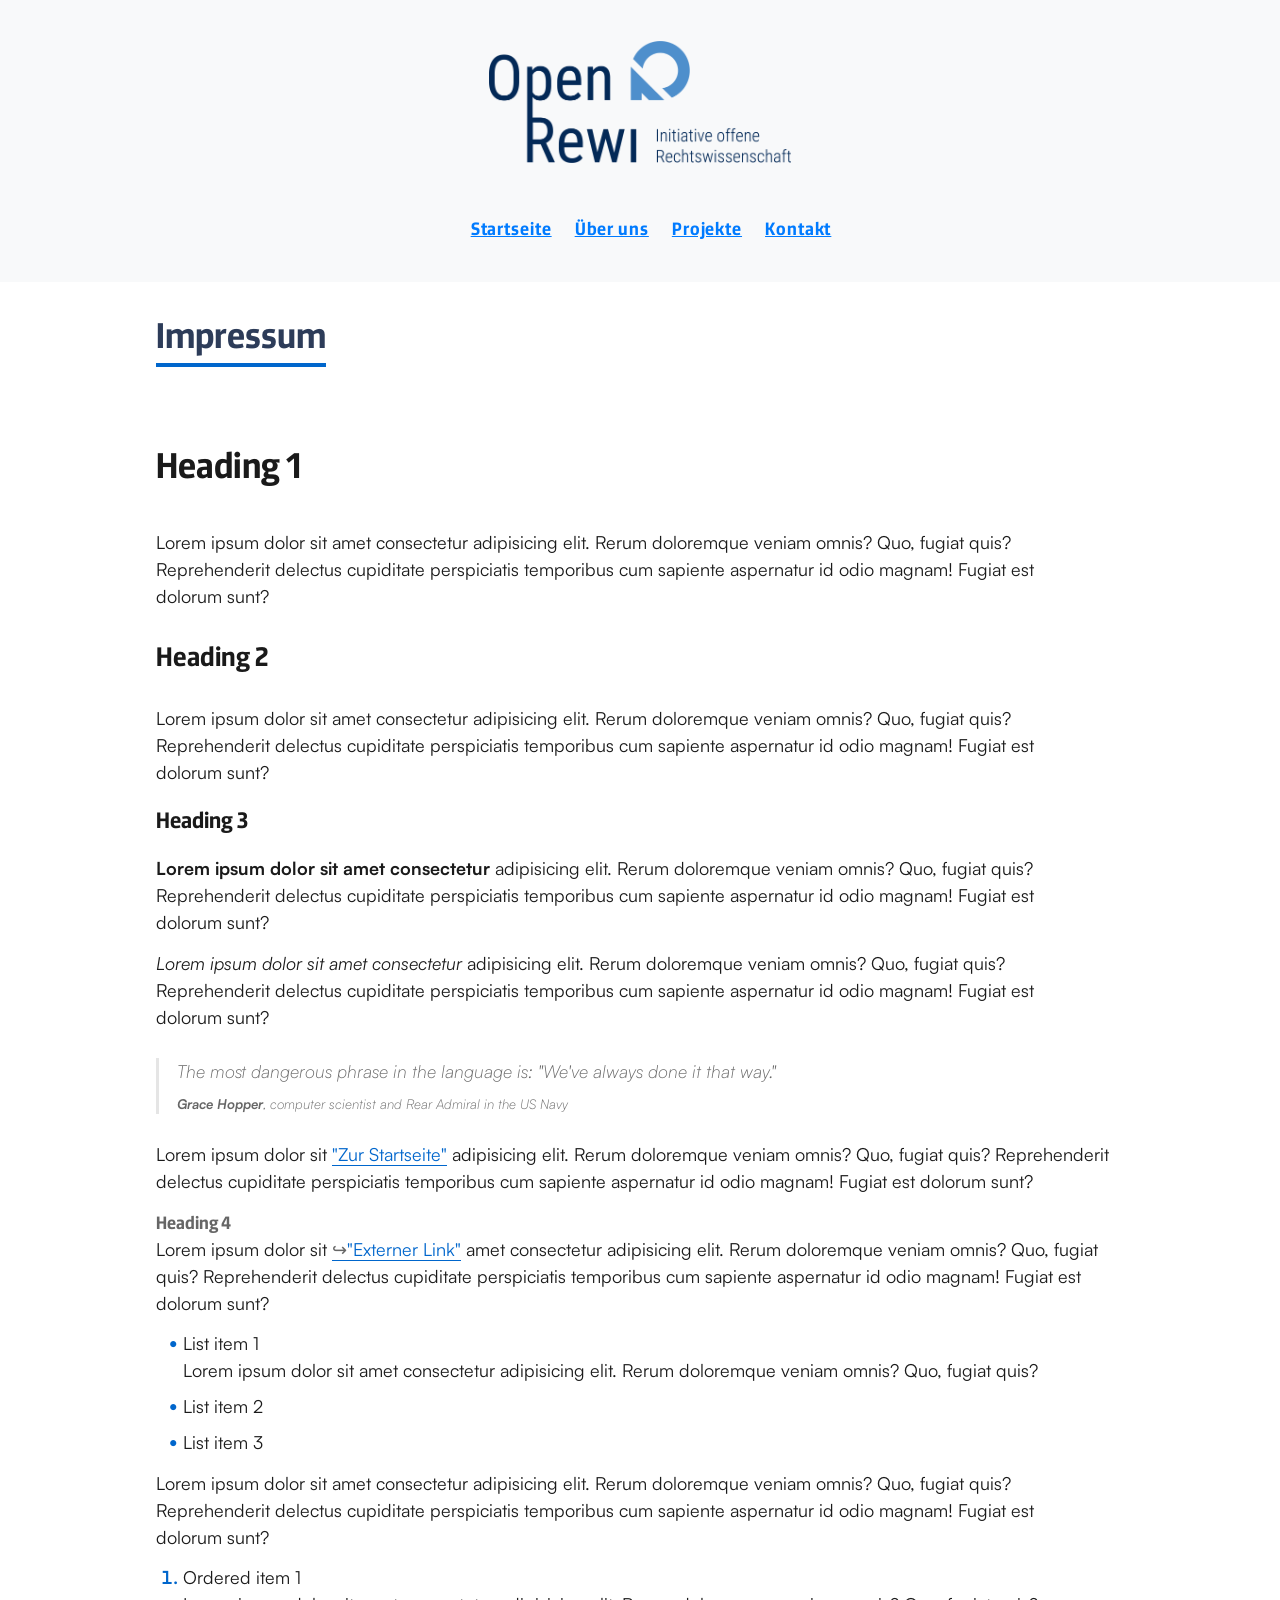
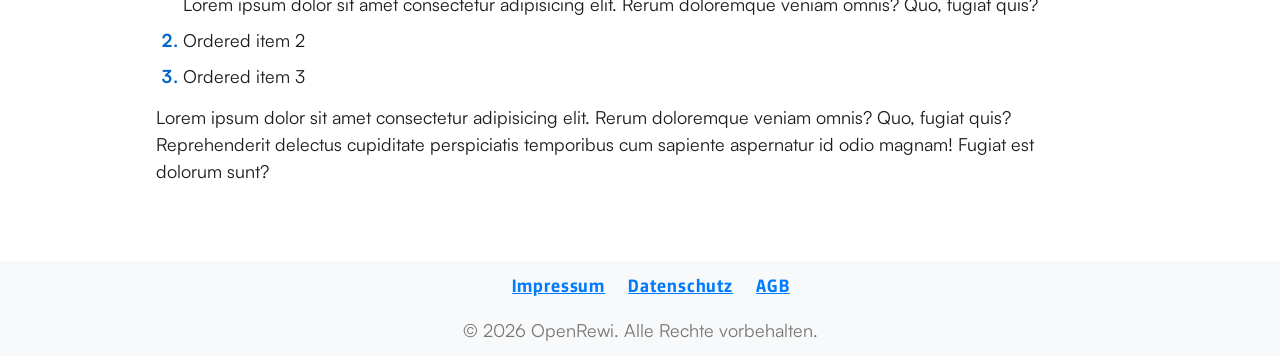
==== commit e49cae7b: "[ORP] Add accessible semantics" ====
--- a/impressum.html
+++ b/impressum.html
@@ -60,7 +60,7 @@
         alt="OpenRewi Logo"
         class="or-logo"
       />
-      <nav class="or-nav" aria-label="Hauptnavigation">
+      <nav class="or-nav" aria-label="Haupt-Navigation">
         <ul class="or-nav-list">
           <li class="or-nav-item"><a href="/index.html">Startseite</a></li>
           <li class="or-nav-item"><a href="#">Über uns</a></li>
@@ -71,89 +71,94 @@
     </header>
     <div class="or-template">
       <main class="or-main">
-        <div class="or-richtext">
-          <h1>Heading 1</h1>
-          <p>
-            Lorem ipsum dolor sit amet consectetur adipisicing elit. Rerum
-            doloremque veniam omnis? Quo, fugiat quis? Reprehenderit delectus
-            cupiditate perspiciatis temporibus cum sapiente aspernatur id odio
-            magnam! Fugiat est dolorum sunt?
-          </p>
-          <h2>Heading 2</h2>
-          <p>
-            Lorem ipsum dolor sit amet consectetur adipisicing elit. Rerum
-            doloremque veniam omnis? Quo, fugiat quis? Reprehenderit delectus
-            cupiditate perspiciatis temporibus cum sapiente aspernatur id odio
-            magnam! Fugiat est dolorum sunt?
-          </p>
-          <h3>Heading 3</h3>
-          <p>
-            <strong>Lorem ipsum dolor sit amet consectetur</strong>
-            adipisicing elit. Rerum doloremque veniam omnis? Quo, fugiat quis?
-            Reprehenderit delectus cupiditate perspiciatis temporibus cum
-            sapiente aspernatur id odio magnam! Fugiat est dolorum sunt?
-          </p>
-          <p>
-            <em>Lorem ipsum dolor sit amet consectetur</em> adipisicing elit.
-            Rerum doloremque veniam omnis? Quo, fugiat quis? Reprehenderit
-            delectus cupiditate perspiciatis temporibus cum sapiente aspernatur
-            id odio magnam! Fugiat est dolorum sunt?
-          </p>
-          <blockquote>
+        <h1 class="or-main__title">Impressum</h1>
+        <section class="or-section" aria-label="Impressum">
+          <div class="or-richtext">
+            <h1>Heading 1</h1>
             <p>
-              The most dangerous phrase in the language is: "We've always done
-              it that way."
+              Lorem ipsum dolor sit amet consectetur adipisicing elit. Rerum
+              doloremque veniam omnis? Quo, fugiat quis? Reprehenderit delectus
+              cupiditate perspiciatis temporibus cum sapiente aspernatur id odio
+              magnam! Fugiat est dolorum sunt?
             </p>
-            <small
-              ><strong>Grace Hopper</strong>, computer scientist and Rear
-              Admiral in the US Navy</small
-            >
-          </blockquote>
-          <p>
-            Lorem ipsum dolor sit
-            <a href="index.html" target="_self">"Zur Startseite"</a>
-            adipisicing elit. Rerum doloremque veniam omnis? Quo, fugiat quis?
-            Reprehenderit delectus cupiditate perspiciatis temporibus cum
-            sapiente aspernatur id odio magnam! Fugiat est dolorum sunt?
-          </p>
-          <h4>Heading 4</h4>
-          <p>
-            Lorem ipsum dolor sit
-            <a href="index.html" target="_blank">"Externer Link"</a> amet
-            consectetur adipisicing elit. Rerum doloremque veniam omnis? Quo,
-            fugiat quis? Reprehenderit delectus cupiditate perspiciatis
-            temporibus cum sapiente aspernatur id odio magnam! Fugiat est
-            dolorum sunt?
-          </p>
-          <ul>
-            <li>
-              List item 1<br />Lorem ipsum dolor sit amet consectetur
+            <h2>Heading 2</h2>
+            <p>
+              Lorem ipsum dolor sit amet consectetur adipisicing elit. Rerum
+              doloremque veniam omnis? Quo, fugiat quis? Reprehenderit delectus
+              cupiditate perspiciatis temporibus cum sapiente aspernatur id odio
+              magnam! Fugiat est dolorum sunt?
+            </p>
+            <h3>Heading 3</h3>
+            <p>
+              <strong>Lorem ipsum dolor sit amet consectetur</strong>
               adipisicing elit. Rerum doloremque veniam omnis? Quo, fugiat quis?
-            </li>
-            <li>List item 2</li>
-            <li>List item 3</li>
-          </ul>
-          <p>
-            Lorem ipsum dolor sit amet consectetur adipisicing elit. Rerum
-            doloremque veniam omnis? Quo, fugiat quis? Reprehenderit delectus
-            cupiditate perspiciatis temporibus cum sapiente aspernatur id odio
-            magnam! Fugiat est dolorum sunt?
-          </p>
-          <ol>
-            <li>
-              Ordered item 1<br />Lorem ipsum dolor sit amet consectetur
+              Reprehenderit delectus cupiditate perspiciatis temporibus cum
+              sapiente aspernatur id odio magnam! Fugiat est dolorum sunt?
+            </p>
+            <p>
+              <em>Lorem ipsum dolor sit amet consectetur</em> adipisicing elit.
+              Rerum doloremque veniam omnis? Quo, fugiat quis? Reprehenderit
+              delectus cupiditate perspiciatis temporibus cum sapiente
+              aspernatur id odio magnam! Fugiat est dolorum sunt?
+            </p>
+            <blockquote>
+              <p>
+                The most dangerous phrase in the language is: "We've always done
+                it that way."
+              </p>
+              <small
+                ><strong>Grace Hopper</strong>, computer scientist and Rear
+                Admiral in the US Navy</small
+              >
+            </blockquote>
+            <p>
+              Lorem ipsum dolor sit
+              <a href="index.html" target="_self">"Zur Startseite"</a>
               adipisicing elit. Rerum doloremque veniam omnis? Quo, fugiat quis?
-            </li>
-            <li>Ordered item 2</li>
-            <li>Ordered item 3</li>
-          </ol>
-          <p>
-            Lorem ipsum dolor sit amet consectetur adipisicing elit. Rerum
-            doloremque veniam omnis? Quo, fugiat quis? Reprehenderit delectus
-            cupiditate perspiciatis temporibus cum sapiente aspernatur id odio
-            magnam! Fugiat est dolorum sunt?
-          </p>
-        </div>
+              Reprehenderit delectus cupiditate perspiciatis temporibus cum
+              sapiente aspernatur id odio magnam! Fugiat est dolorum sunt?
+            </p>
+            <h4>Heading 4</h4>
+            <p>
+              Lorem ipsum dolor sit
+              <a href="index.html" target="_blank">"Externer Link"</a> amet
+              consectetur adipisicing elit. Rerum doloremque veniam omnis? Quo,
+              fugiat quis? Reprehenderit delectus cupiditate perspiciatis
+              temporibus cum sapiente aspernatur id odio magnam! Fugiat est
+              dolorum sunt?
+            </p>
+            <ul>
+              <li>
+                List item 1<br />Lorem ipsum dolor sit amet consectetur
+                adipisicing elit. Rerum doloremque veniam omnis? Quo, fugiat
+                quis?
+              </li>
+              <li>List item 2</li>
+              <li>List item 3</li>
+            </ul>
+            <p>
+              Lorem ipsum dolor sit amet consectetur adipisicing elit. Rerum
+              doloremque veniam omnis? Quo, fugiat quis? Reprehenderit delectus
+              cupiditate perspiciatis temporibus cum sapiente aspernatur id odio
+              magnam! Fugiat est dolorum sunt?
+            </p>
+            <ol>
+              <li>
+                Ordered item 1<br />Lorem ipsum dolor sit amet consectetur
+                adipisicing elit. Rerum doloremque veniam omnis? Quo, fugiat
+                quis?
+              </li>
+              <li>Ordered item 2</li>
+              <li>Ordered item 3</li>
+            </ol>
+            <p>
+              Lorem ipsum dolor sit amet consectetur adipisicing elit. Rerum
+              doloremque veniam omnis? Quo, fugiat quis? Reprehenderit delectus
+              cupiditate perspiciatis temporibus cum sapiente aspernatur id odio
+              magnam! Fugiat est dolorum sunt?
+            </p>
+          </div>
+        </section>
       </main>
     </div>
     <footer class="or-footer">
--- a/src/css/typography.css
+++ b/src/css/typography.css
@@ -125,43 +125,43 @@
   color: var(--color-text);
 }
 
+/* =========================
+   HEADINGS
+========================= */
+
+h1,
+h2,
+h3,
+h4 {
+  font-family: var(--font-cond-bold);
+}
+
+h1 {
+  font-size: var(--font-xxl);
+  margin-bottom: var(--space-xxl);
+}
+
+h2 {
+  font-size: var(--font-xl);
+  margin: var(--space-xl) 0;
+}
+
+h3 {
+  font-size: var(--font-l);
+  margin: var(--space-m) 0;
+}
+
+h4 {
+  font-size: var(--font-m);
+  color: var(--color-muted);
+  margin-top: var(--space-s);
+}
+
+/* =========================
+   TEXT ELEMENTS
+========================= */
+
 .or-richtext {
-  /* =========================
-   HEADINGS
-========================= */
-
-  h1,
-  h2,
-  h3,
-  h4 {
-    font-family: var(--font-cond-bold);
-  }
-
-  h1 {
-    font-size: var(--font-xxl);
-    margin-bottom: var(--space-xxl);
-  }
-
-  h2 {
-    font-size: var(--font-xl);
-    margin: var(--space-xl) 0;
-  }
-
-  h3 {
-    font-size: var(--font-l);
-    margin: var(--space-m) 0;
-  }
-
-  h4 {
-    font-size: var(--font-m);
-    color: var(--color-muted);
-    margin-top: var(--space-s);
-  }
-
-  /* =========================
-   TEXT ELEMENTS
-========================= */
-
   p {
     margin-bottom: var(--space-s);
   }
--- a/src/css/layout.css
+++ b/src/css/layout.css
@@ -1,3 +1,6 @@
+/* =========================
+   PAGE LAYOUT
+========================= */
 .or-template,
 .or-template--aside {
   max-width: calc(900 / 16 * 1rem);
@@ -32,3 +35,20 @@
 .or-aside h2:first-of-type {
   margin-top: 0;
 }
+
+/* =========================
+   SECTION
+========================= */
+.or-section {
+  padding: var(--space-xxl) 0;
+  border-bottom: 1px solid var(--color-border);
+}
+
+.or-section:last-child {
+  border-bottom: 0;
+}
+
+.or-section__title {
+  margin-top: 0;
+  color: var(--color-accent);
+}
--- a/src/css/style.css
+++ b/src/css/style.css
@@ -24,6 +24,12 @@
   }
 }
 
+.or-main__title {
+  display: inline-block;
+  color: var(--color-blue);
+  border-bottom: 4px solid var(--color-accent);
+}
+
 .or-footer {
   background-color: #f8f9fa;
   padding: calc(10 / 16 * 1rem);
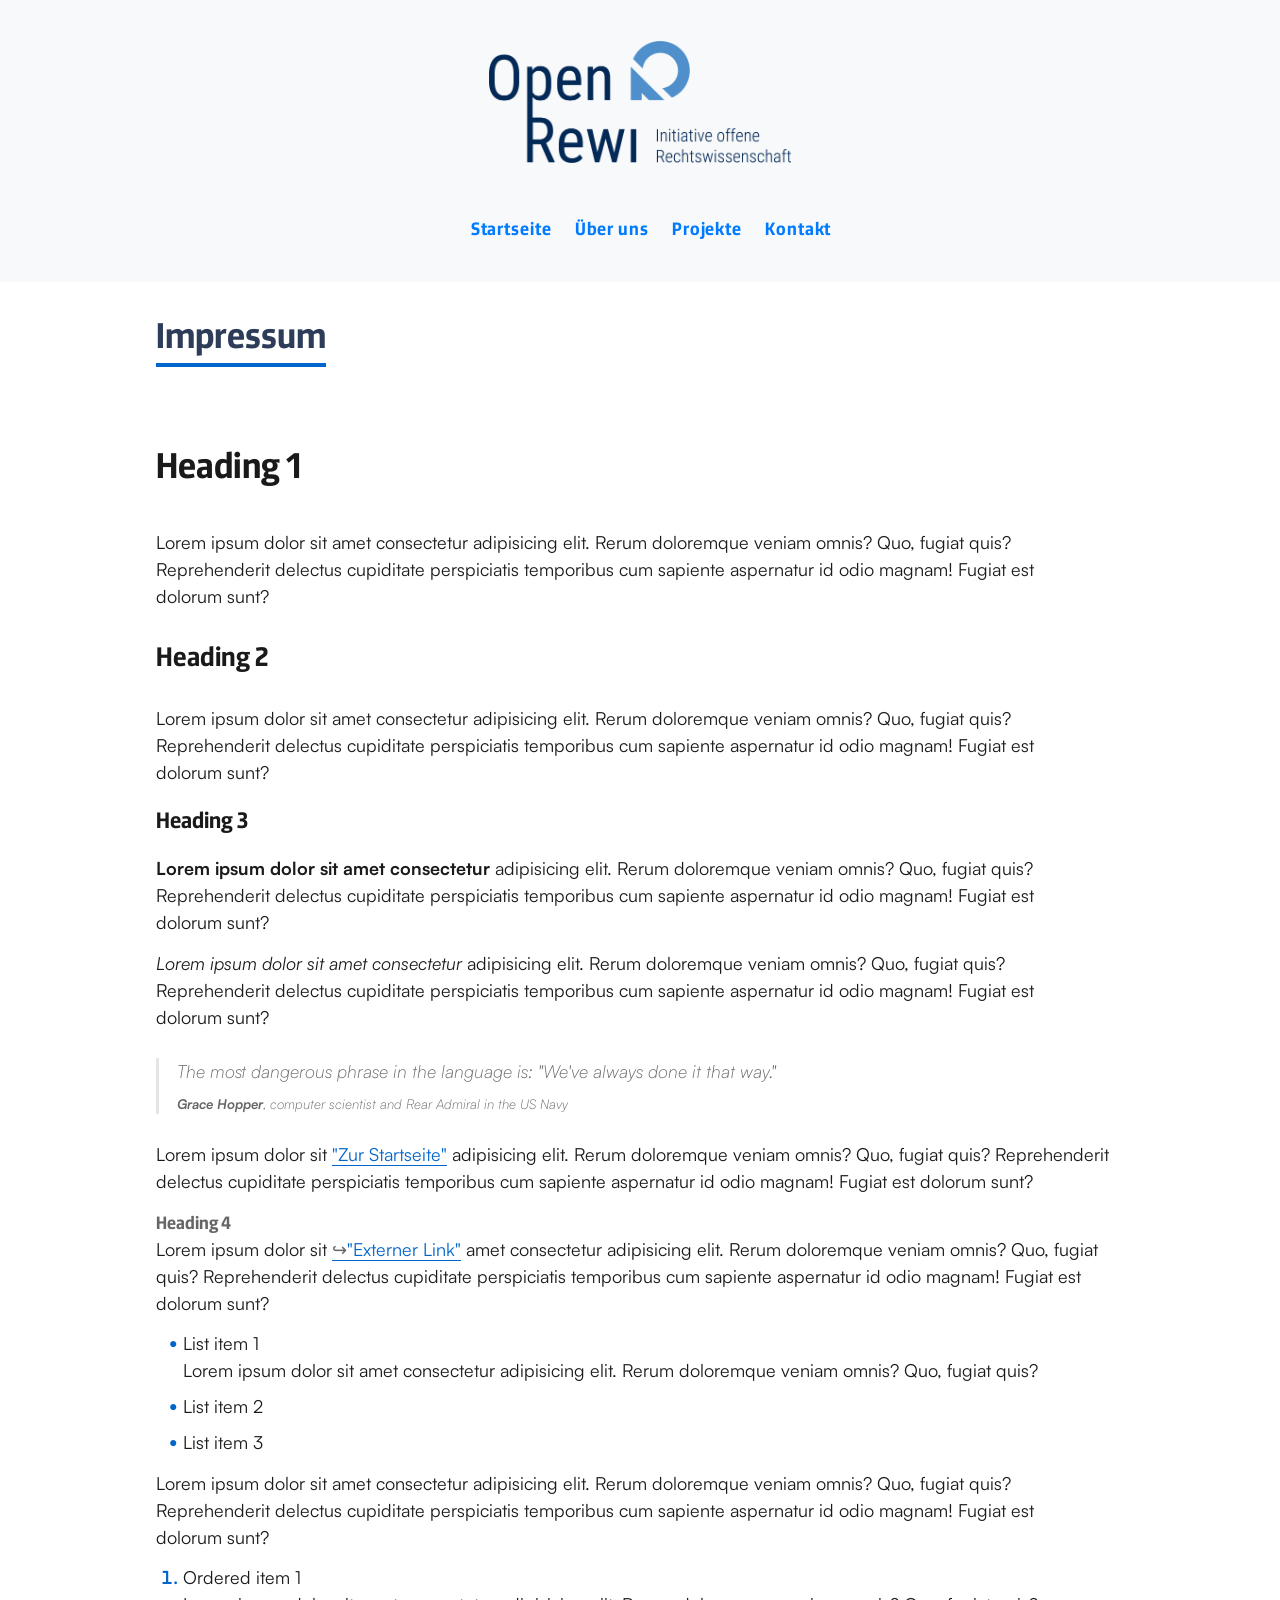
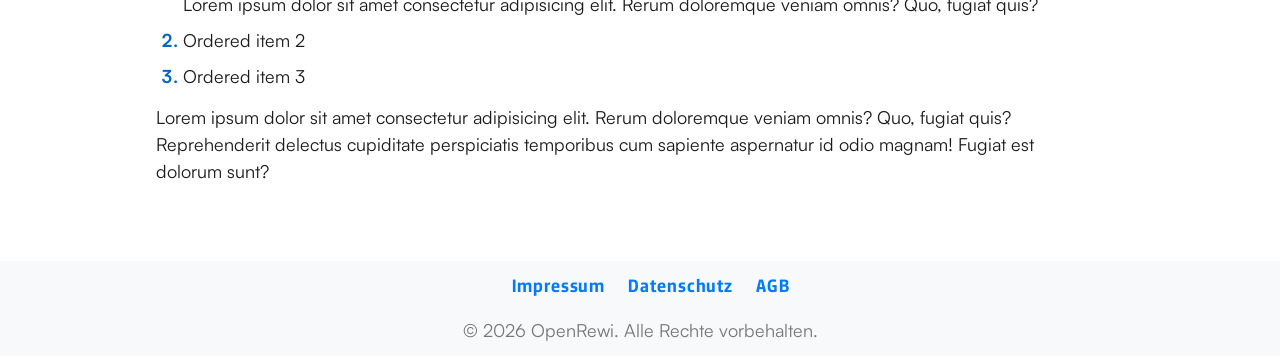
==== commit 9527eb5b: "[ORP] Add micro interactions" ====
--- a/impressum.html
+++ b/impressum.html
@@ -55,11 +55,9 @@
   </head>
   <body>
     <header class="or-header">
-      <img
-        src="/src/img/OpenRewi-Logo.png"
-        alt="OpenRewi Logo"
-        class="or-logo"
-      />
+      <a href="index.html" class="or-logo">
+        <img src="/src/img/OpenRewi-Logo.png" alt="OpenRewi Logo" />
+      </a>
       <nav class="or-nav" aria-label="Haupt-Navigation">
         <ul class="or-nav-list">
           <li class="or-nav-item"><a href="/index.html">Startseite</a></li>
--- a/src/css/style.css
+++ b/src/css/style.css
@@ -1,3 +1,8 @@
+*:focus {
+  outline: 2px solid var(--color-text);
+  outline-offset: 2px;
+}
+
 .or-header {
   background-color: #f8f9fa;
   padding: calc(20 / 16 * 1rem);
@@ -5,7 +10,7 @@
 }
 
 .or-logo {
-  display: inline;
+  display: inline-block;
   width: 100%;
   max-width: calc(300 / 16 * 1rem);
   height: auto;
@@ -21,6 +26,14 @@
     color: #007bff;
     font-family: var(--font-cond-bold);
     letter-spacing: 0.05em;
+    text-decoration: none;
+    border-bottom: 2px solid transparent;
+    transition: border-color 0.3s ease;
+  }
+
+  a:hover,
+  a:focus {
+    border-color: currentColor;
   }
 }
 
--- a/src/css/card.css
+++ b/src/css/card.css
@@ -4,17 +4,41 @@
 .or-card {
   background-color: var(--color-bg);
   color: var(--color-text);
-  outline: 1px solid var(--color-outline);
-  outline-offset: 3px;
+  outline: 2px solid var(--color-outline);
+  outline-offset: -2px;
   padding: var(--space-m);
   border-radius: 10px;
   display: grid;
   grid-template-rows: repeat(3, auto) 1fr;
+  transition: outline-offset 0.3s ease;
 
   .or-card__picture {
     margin-bottom: var(--space-s);
     aspect-ratio: 1 / 1;
     overflow: hidden;
+    text-decoration: none;
+    transition: background-color 0.3s ease;
+  }
+
+  .or-card__link::after {
+    display: inline-block;
+    vertical-align: middle;
+    content: "▶︎";
+    font-size: 0.75em;
+    margin-left: var(--space-s);
+    opacity: 0;
+    scale: 0;
+    transition: all 0.3s ease;
+  }
+
+  .or-card__link:hover {
+    background-color: color-mix(var(--color-bg), var(--color-white) 30%);
+  }
+
+  .or-card__link:hover::after,
+  .or-card__link:focus::after {
+    opacity: 1;
+    scale: 1;
   }
 
   .or-card__img {
@@ -51,6 +75,11 @@
   }
 }
 
+.or-card:has(.or-card__link:hover),
+.or-card:has(.or-card__link:focus) {
+  outline-offset: 3px;
+}
+
 @media (min-width: 481px) {
   .or-card__link {
     display: inline-block;
